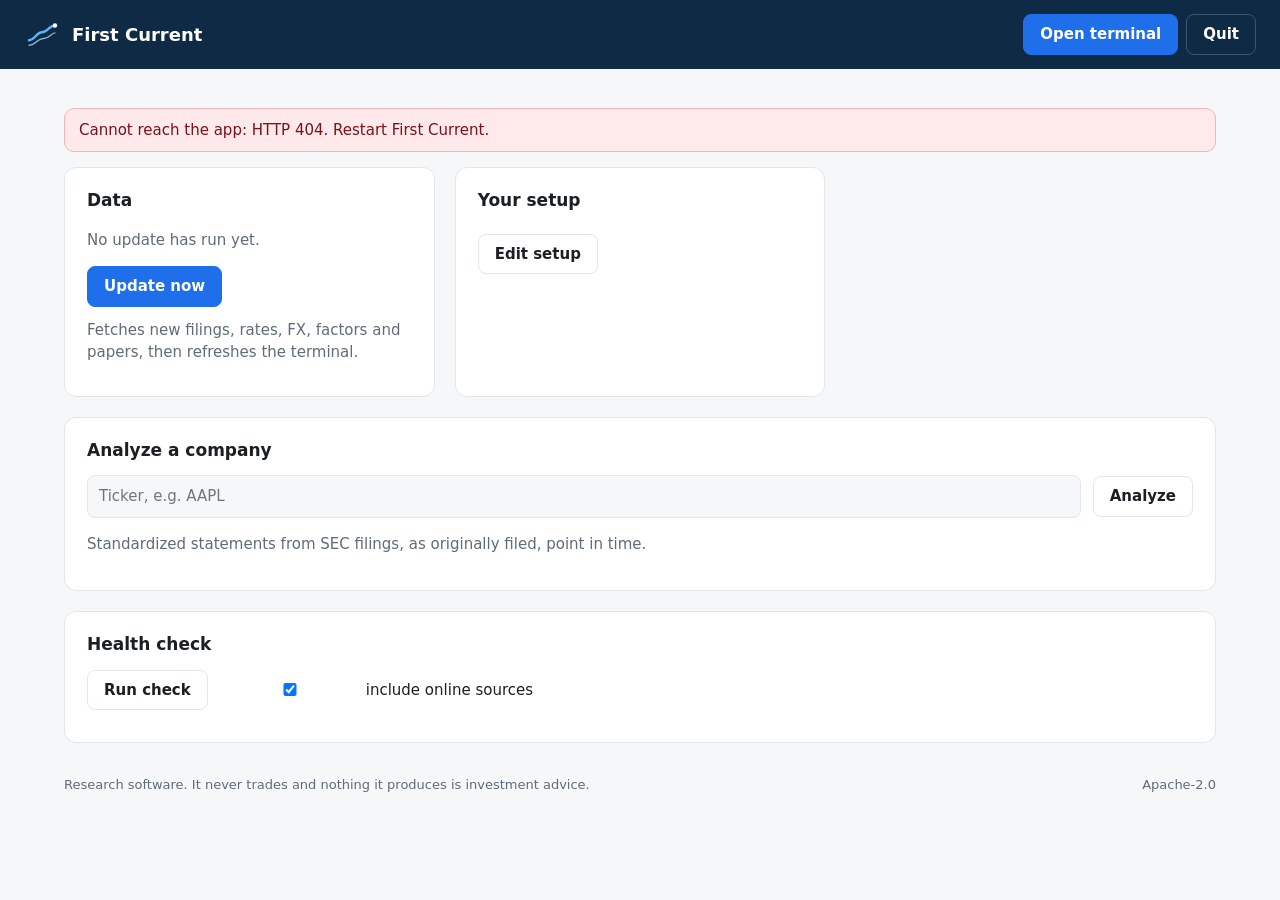
==== src/quantos/app_static/index.html @ 9ffe7398 "Stage 22: First Current desktop app (browser-based control center) - quantos app: loopback-only serv" ====
<!doctype html>
<html lang="en">
<head>
  <meta charset="utf-8">
  <meta name="viewport" content="width=device-width, initial-scale=1">
  <meta name="referrer" content="no-referrer">
  <title>First Current</title>
  <link rel="icon" href="logo.svg" type="image/svg+xml">
  <link rel="stylesheet" href="app.css">
  <script type="module" src="app.js"></script>
</head>
<body>
  <header class="top">
    <div class="brand"><img src="logo.svg" alt="" width="36" height="36"><div><strong>First Current</strong><span id="version" class="muted"></span></div></div>
    <nav>
      <a id="open-terminal" class="button primary" href="/terminal/" target="_blank" rel="noopener">Open terminal</a>
      <button id="quit" class="button ghost" type="button">Quit</button>
    </nav>
  </header>

  <main>
    <p id="notice" class="notice" hidden></p>

    <section id="setup-card" class="card" hidden>
      <h2>Welcome — let's set up</h2>
      <p class="muted">Everything stays on this computer. Your email is only sent as the contact identity that SEC EDGAR and Crossref require from every client.</p>
      <form id="setup-form" novalidate>
        <label>Contact email <span class="req">required</span>
          <input name="contact_email" type="email" autocomplete="email" required placeholder="you@example.org"></label>
        <label>Name or organization <span class="muted">optional</span>
          <input name="organization" autocomplete="organization" placeholder="e.g. Personal research"></label>
        <label>Tickers to follow <span class="muted">optional, comma-separated</span>
          <input name="universe" placeholder="AAPL, MSFT, JPM, BRK.B"></label>
        <details>
          <summary>Optional free API keys</summary>
          <p class="muted">Not needed for fundamentals, rates, FX, factors or research. Keys are stored in a private folder and never shown again.</p>
          <div id="key-fields"></div>
        </details>
        <div class="row"><button class="button primary" type="submit">Save</button><span id="setup-status" class="muted"></span></div>
      </form>
    </section>

    <div class="grid">
      <section class="card">
        <h2>Data</h2>
        <p id="last-run" class="muted">No update has run yet.</p>
        <div class="row"><button id="update" class="button primary" type="button">Update now</button>
          <span class="muted">Fetches new filings, rates, FX, factors and papers, then refreshes the terminal.</span></div>
        <ol id="steps" class="steps"></ol>
      </section>

      <section class="card">
        <h2>Your setup</h2>
        <dl id="config" class="config"></dl>
        <div class="row"><button id="edit-setup" class="button ghost" type="button">Edit setup</button></div>
      </section>

      <section class="card wide">
        <h2>Analyze a company</h2>
        <form id="analyze-form" class="row">
          <input name="ticker" placeholder="Ticker, e.g. AAPL" aria-label="Ticker" autocomplete="off">
          <button class="button" type="submit">Analyze</button>
        </form>
        <p id="analyze-status" class="muted">Standardized statements from SEC filings, as originally filed, point in time.</p>
        <div id="analysis" class="table-wrap"></div>
      </section>


      <section class="card wide">
        <h2>Health check</h2>
        <div class="row"><button id="doctor" class="button ghost" type="button">Run check</button>
          <label class="inline"><input id="doctor-online" type="checkbox" checked> include online sources</label></div>
        <ul id="checks" class="checks"></ul>
      </section>
    </div>
  </main>

  <footer><span>Research software. It never trades and nothing it produces is investment advice.</span><span>Apache-2.0</span></footer>
</body>
</html>
---- src/quantos/app_static/app.css ----
:root { --bg: #f6f7f9; --card: #fff; --ink: #1b1f24; --muted: #5f6b7a; --line: #e2e6eb; --accent: #1f6feb; --accent-ink: #fff;
        --ok: #1a7f37; --warn: #9a6700; --bad: #cf222e; --navy: #0f2a44; }
@media (prefers-color-scheme: dark) {
  :root { --bg: #0d1117; --card: #161b22; --ink: #e6edf3; --muted: #9da7b3; --line: #30363d; --accent: #4493f8;
          --ok: #3fb950; --warn: #d29922; --bad: #f85149; }
}
* { box-sizing: border-box; }
body { margin: 0; background: var(--bg); color: var(--ink); font: 15px/1.5 system-ui, -apple-system, "Segoe UI", sans-serif; }
.top { display: flex; justify-content: space-between; align-items: center; gap: 16px; padding: 14px 24px; background: var(--navy); color: #fff; flex-wrap: wrap; }
.brand { display: flex; align-items: center; gap: 12px; }
.brand strong { font-size: 18px; display: block; }
.brand .muted { color: #a9c3dc; font-size: 12px; }
nav { display: flex; gap: 8px; }
main { max-width: 1200px; margin: 0 auto; padding: 24px; }
.grid { display: grid; grid-template-columns: repeat(auto-fit, minmax(340px, 1fr)); gap: 20px; }
.card { background: var(--card); border: 1px solid var(--line); border-radius: 12px; padding: 20px 22px; margin-bottom: 20px; }
.grid .card { margin: 0; }
h2 { margin: 0 0 8px; font-size: 17px; }
.muted { color: var(--muted); }
.req { color: var(--bad); font-size: 12px; font-weight: 600; }
label { display: block; margin: 12px 0; font-weight: 600; }
label.inline { display: inline-flex; gap: 6px; align-items: center; margin: 0; font-weight: 400; }
input[type=email], input:not([type]), input[type=password], input[type=text] { display: block; width: 100%; margin-top: 4px; padding: 9px 11px; border: 1px solid var(--line); border-radius: 8px; background: var(--bg); color: var(--ink); font: inherit; }
.row { display: flex; gap: 12px; align-items: center; flex-wrap: wrap; margin-top: 12px; }
.row input { flex: 1; min-width: 140px; margin: 0; }
.button { display: inline-block; border: 1px solid var(--line); border-radius: 8px; padding: 8px 16px; background: var(--card); color: var(--ink); font: inherit; font-weight: 600; cursor: pointer; text-decoration: none; }
.button.primary { background: var(--accent); border-color: var(--accent); color: var(--accent-ink); }
.top .button.ghost { background: transparent; color: #fff; border-color: #3b5673; }
.button:disabled, .button.disabled { opacity: .55; cursor: default; pointer-events: none; }
.wide { grid-column: 1 / -1; }
.notice { background: #fff4d6; color: #5c4400; border: 1px solid #f0d58a; border-radius: 10px; padding: 10px 14px; }
.notice.error { background: #ffe9ea; color: #7a1219; border-color: #f5b3b8; }
details { margin: 12px 0; } summary { cursor: pointer; font-weight: 600; }
.steps, .checks { list-style: none; padding: 0; margin: 12px 0 0; }
.steps li, .checks li { display: grid; grid-template-columns: 22px 120px 1fr; gap: 8px; padding: 6px 0; border-top: 1px solid var(--line); font-size: 14px; }
.checks li { grid-template-columns: 22px 190px 1fr; }
.steps li > *, .checks li > * { min-width: 0; overflow-wrap: anywhere; }
.state-OK, .status-OK { color: var(--ok); } .state-FAILED, .status-FAIL { color: var(--bad); } .state-RUNNING, .status-WARN { color: var(--warn); }
.config { display: grid; grid-template-columns: 140px 1fr; gap: 6px 12px; margin: 0; }
.config dt { color: var(--muted); } .config dd { margin: 0; overflow-wrap: anywhere; }
.table-wrap { overflow-x: auto; margin-top: 10px; }
table { border-collapse: collapse; width: 100%; font-size: 13px; font-variant-numeric: tabular-nums; }
th, td { padding: 5px 8px; border-bottom: 1px solid var(--line); text-align: right; white-space: nowrap; }
th:first-child, td:first-child { text-align: left; }
footer { display: flex; justify-content: space-between; gap: 12px; flex-wrap: wrap; max-width: 1200px; margin: 0 auto; padding: 8px 24px 32px; color: var(--muted); font-size: 13px; }
@media (max-width: 600px) { main { padding: 16px; } .top { padding: 12px 16px; } }
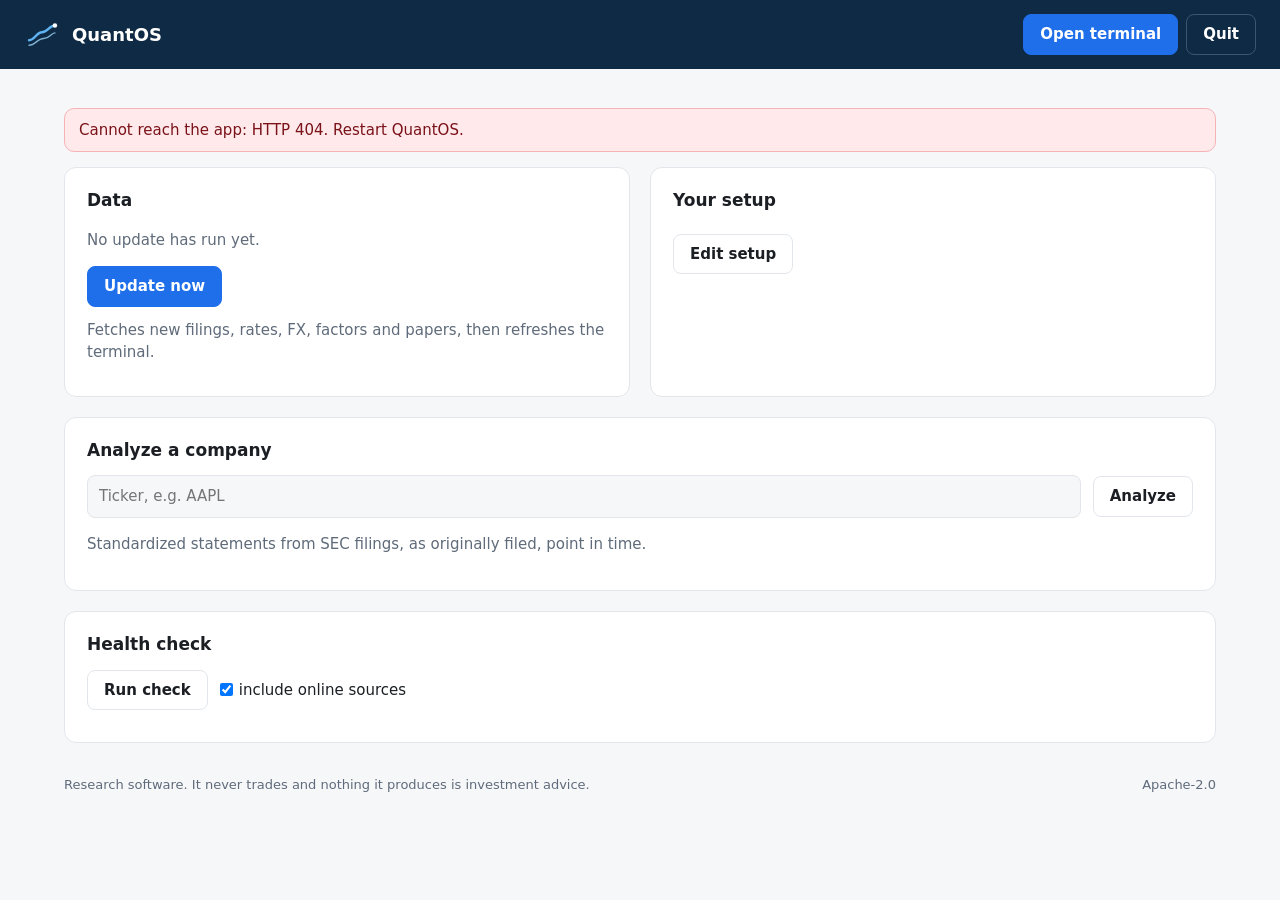
==== commit 36ae93ec: "Rename the project to QuantOS First Current is no longer the project's name. Everything now carries " ====
--- a/src/quantos/app_static/index.html
+++ b/src/quantos/app_static/index.html
@@ -4,14 +4,14 @@
   <meta charset="utf-8">
   <meta name="viewport" content="width=device-width, initial-scale=1">
   <meta name="referrer" content="no-referrer">
-  <title>First Current</title>
+  <title>QuantOS</title>
   <link rel="icon" href="logo.svg" type="image/svg+xml">
   <link rel="stylesheet" href="app.css">
   <script type="module" src="app.js"></script>
 </head>
 <body>
   <header class="top">
-    <div class="brand"><img src="logo.svg" alt="" width="36" height="36"><div><strong>First Current</strong><span id="version" class="muted"></span></div></div>
+    <div class="brand"><img src="logo.svg" alt="" width="36" height="36"><div><strong>QuantOS</strong><span id="version" class="muted"></span></div></div>
     <nav>
       <a id="open-terminal" class="button primary" href="/terminal/" target="_blank" rel="noopener">Open terminal</a>
       <button id="quit" class="button ghost" type="button">Quit</button>
--- a/src/quantos/app_static/app.css
+++ b/src/quantos/app_static/app.css
@@ -12,7 +12,8 @@
 .brand .muted { color: #a9c3dc; font-size: 12px; }
 nav { display: flex; gap: 8px; }
 main { max-width: 1200px; margin: 0 auto; padding: 24px; }
-.grid { display: grid; grid-template-columns: repeat(auto-fit, minmax(340px, 1fr)); gap: 20px; }
+.grid { display: grid; grid-template-columns: repeat(2, minmax(0, 1fr)); gap: 20px; }
+@media (max-width: 760px) { .grid { grid-template-columns: 1fr; } }
 .card { background: var(--card); border: 1px solid var(--line); border-radius: 12px; padding: 20px 22px; margin-bottom: 20px; }
 .grid .card { margin: 0; }
 h2 { margin: 0 0 8px; font-size: 17px; }
@@ -23,6 +24,7 @@
 input[type=email], input:not([type]), input[type=password], input[type=text] { display: block; width: 100%; margin-top: 4px; padding: 9px 11px; border: 1px solid var(--line); border-radius: 8px; background: var(--bg); color: var(--ink); font: inherit; }
 .row { display: flex; gap: 12px; align-items: center; flex-wrap: wrap; margin-top: 12px; }
 .row input { flex: 1; min-width: 140px; margin: 0; }
+.row input[type=checkbox] { flex: none; min-width: 0; }
 .button { display: inline-block; border: 1px solid var(--line); border-radius: 8px; padding: 8px 16px; background: var(--card); color: var(--ink); font: inherit; font-weight: 600; cursor: pointer; text-decoration: none; }
 .button.primary { background: var(--accent); border-color: var(--accent); color: var(--accent-ink); }
 .top .button.ghost { background: transparent; color: #fff; border-color: #3b5673; }
